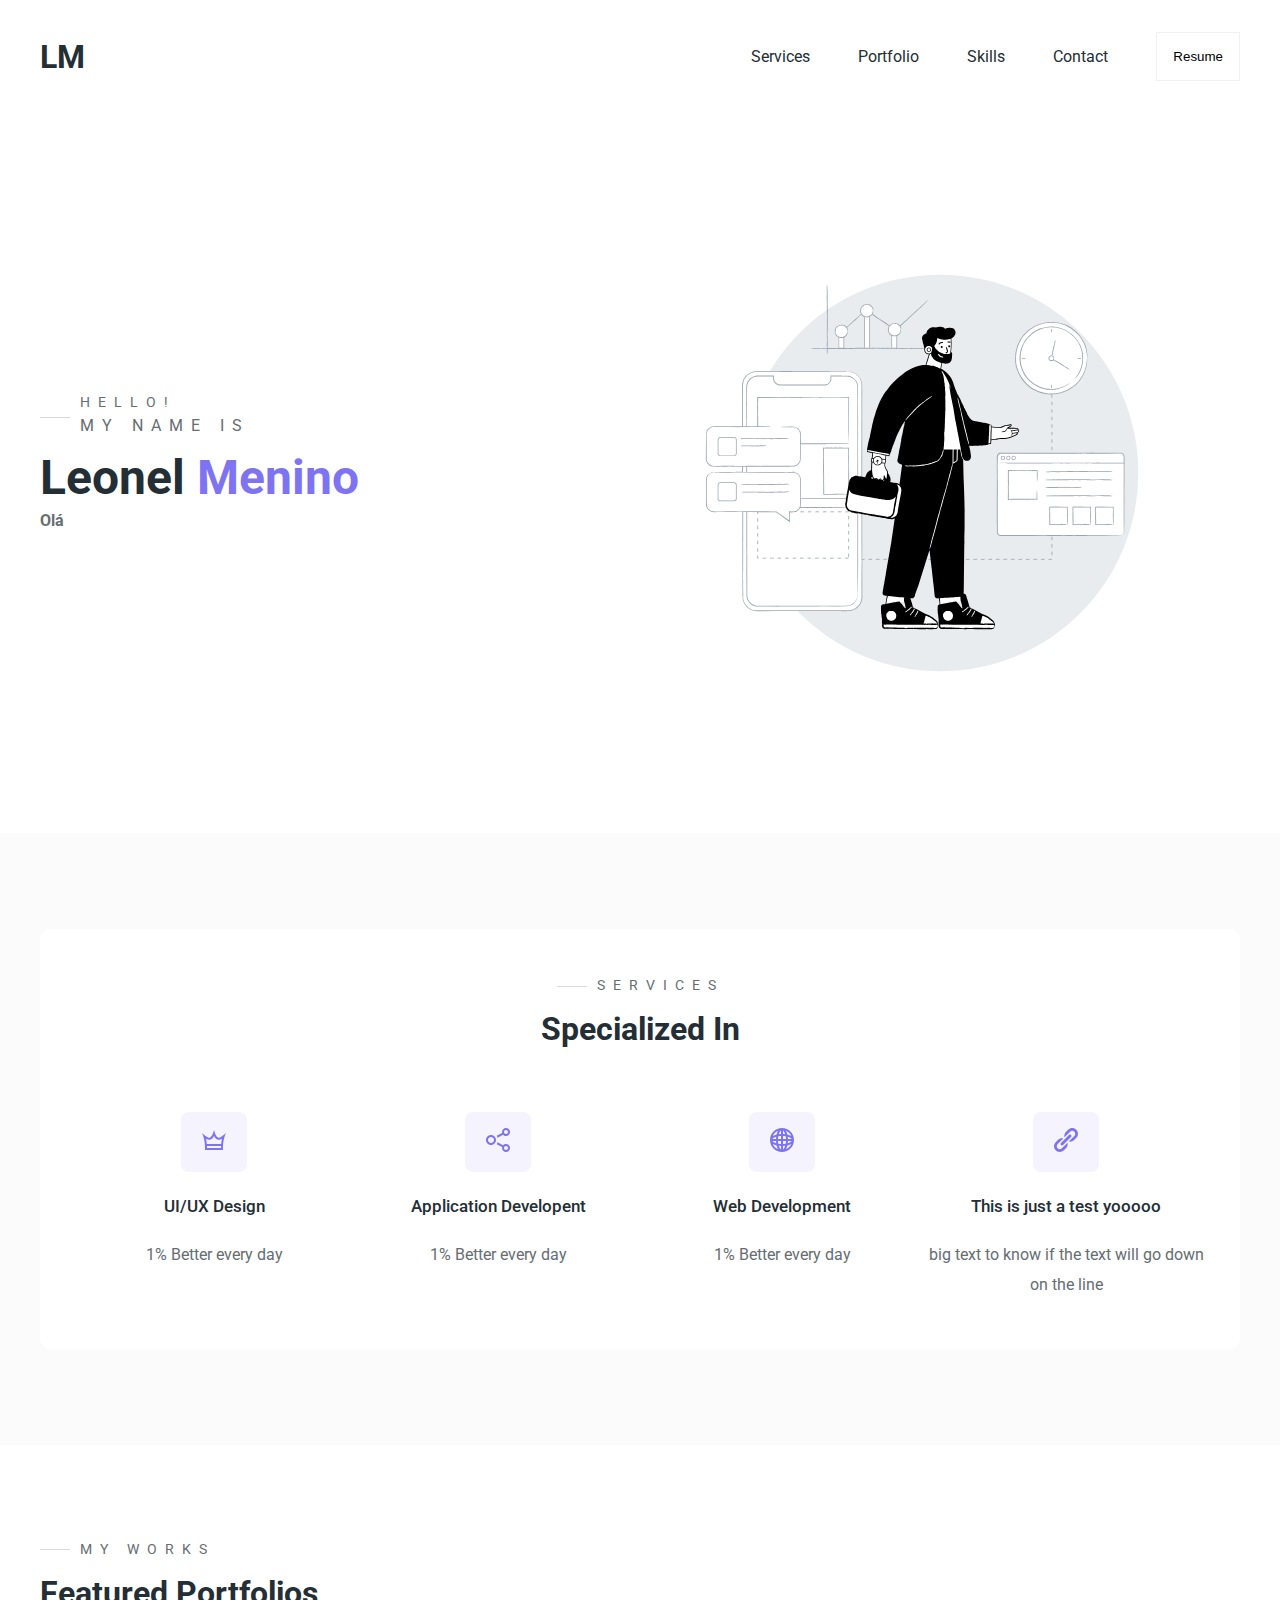
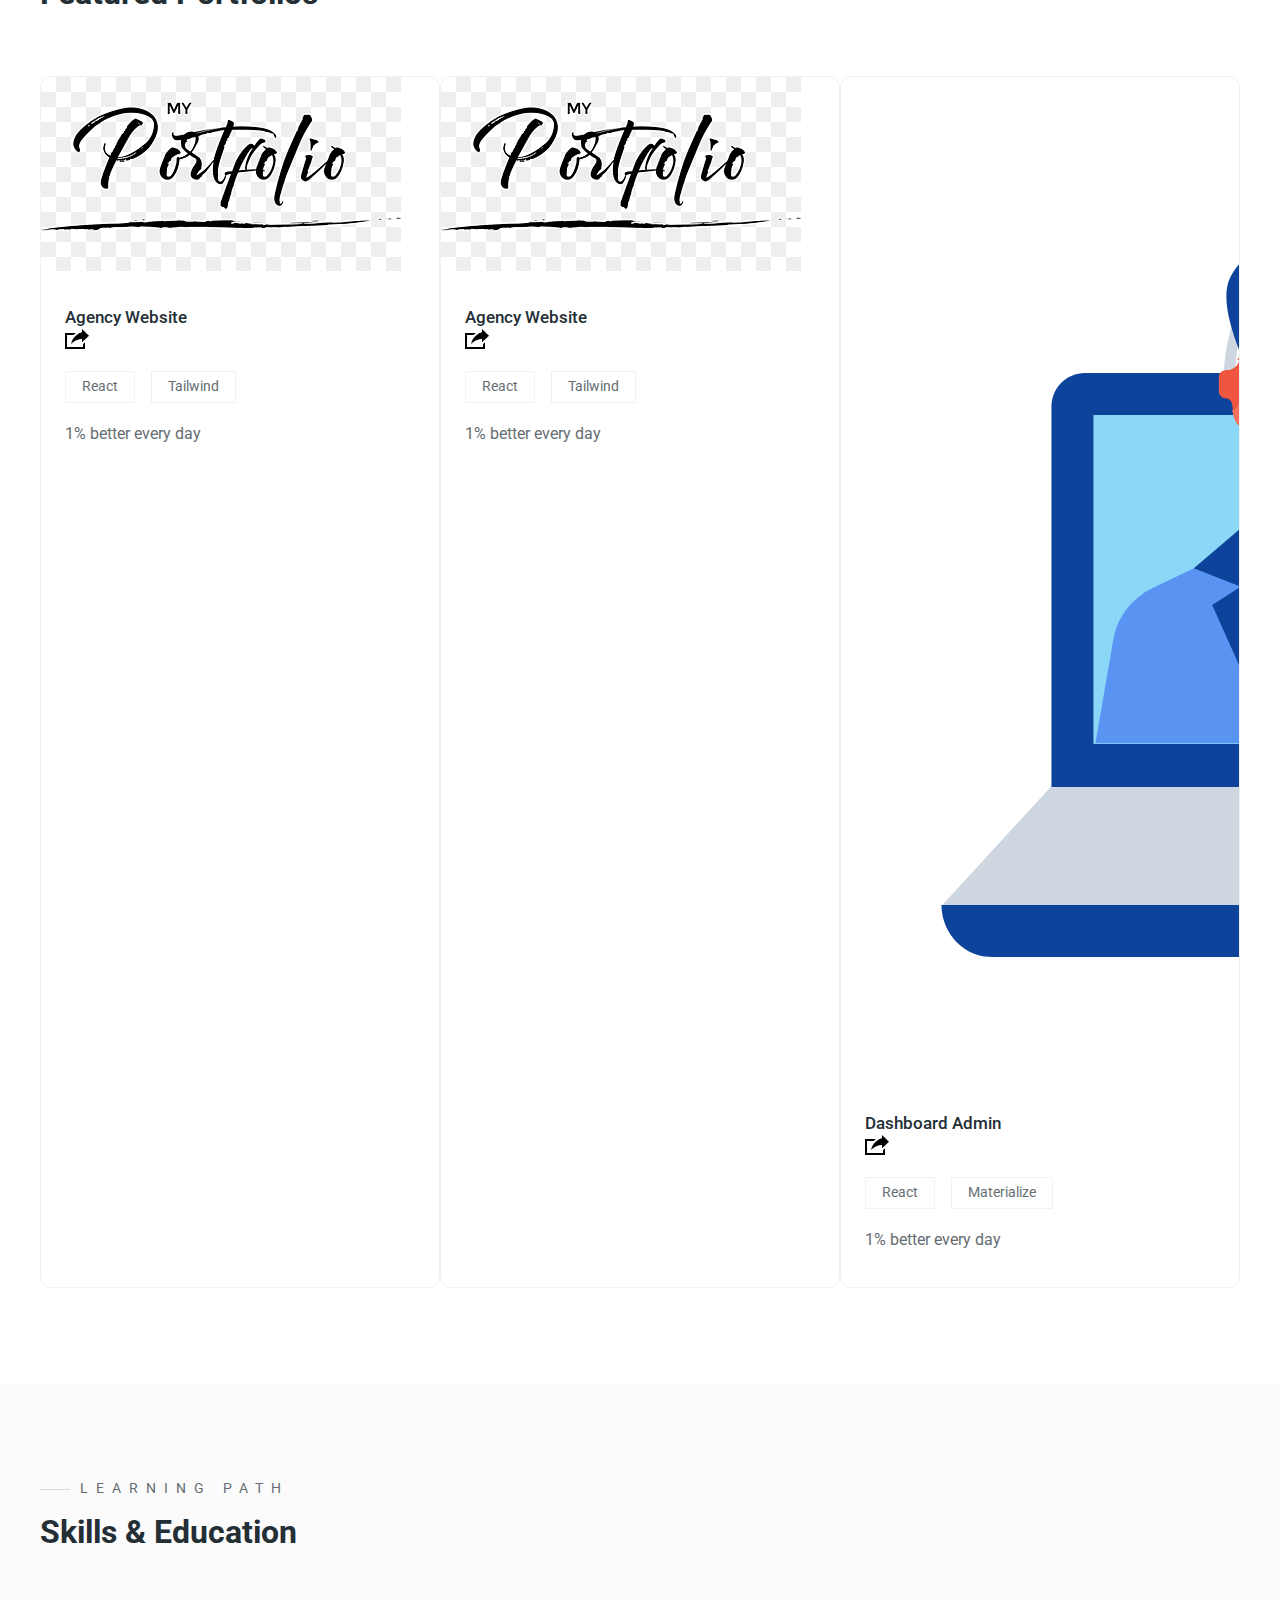
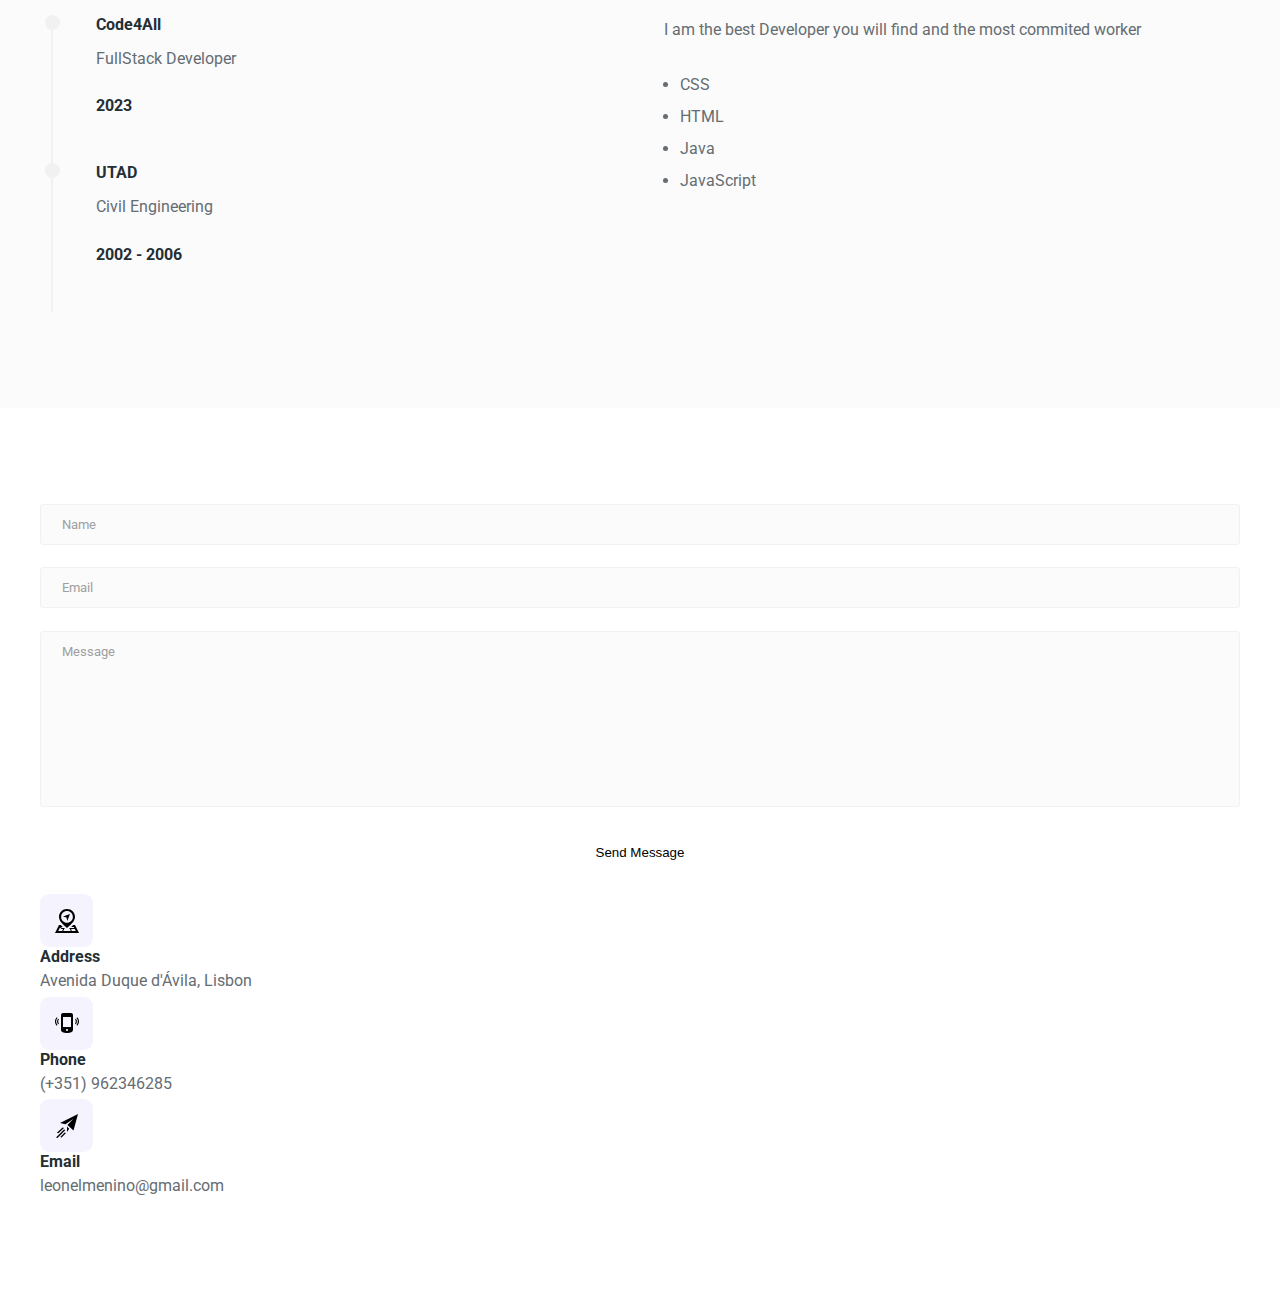
==== styles/index.html @ f666ce31 "first commit" ====
<!DOCTYPE html>
<html lang="en">
<head>
    <meta charset="UTF-8">
    <meta http-equiv="X-UA-Compatible" content="IE=edge">
    <meta name="viewport" content="width=device-width, initial-scale=1.0">
    <title>Leonel Menino - FullStack Developer</title>
    <link rel="stylesheet" href="/style.css">
</head>
<body>
    
    <!-- Header-->
    <header>
        <div class="main-container">
            <div class="nav">
                <div class="logo">
                    <a href="/">LM</a>
                </div>

                <nav>
                    <ul>
                        <li><a href="#services">Services</a></li>
                        <li><a href="#portfolios">Portfolio</a></li>
                        <li><a href="#skills">Skills</a></li>
                        <li><a href="#contact">Contact</a></li>
                        <li>
                            <a href="/resume.pdf" target="_blank">
                                <button class="btn">Resume</button>
                            </a>
                        </li>
                    </ul>
                </nav>

                <div class="burger">
                        <div class="line-1"></div>
                        <div class="line-2"></div>
                        <div class="line-3"></div>
                </div>            
            </div>
        

        <section id="hero">
           <div class="hero-left">
                <h3 class="pre-title">Hello! <p>My name is</p></h3>
                <h1 class="hero-name">Leonel <span>Menino</span>
                <p>
                    Olá
                </p></h1>
            </div>
           <div class="hero-right">
                <img src="/imagens/hero.svg " alt="Person Standing">
           </div>
        
        </section>
    </div> 
    </header>
    <!-- End of Header-->
    <!-- Services -->
    <section id="services">
        <div class="services main-container">
            <h3 class="pre-title">Services</h3>
            <h1 class="section-title services-title">Specialized In</h1>

            <div class="grid-3">
                <!-- Service 1 -->
                <div class="service">
                    <div class="service-icon">
                        <svg xmlns="http://www.w3.org/2000/svg" width="24" height="24" viewBox="0 0 24 24">
                            <path d="M24 5c-3.923 3.265-5.623 4.716-7.15 4.716-2.44 0-3.681-3.675-4.85-7.716-1.165 4.028-2.41 7.715-4.853 7.715-1.513 0-3.168-1.404-7.147-4.715 3.321 7.018 3 14.292 3 17h18c0-1.718-.478-9.65 3-17zm-16.853 6.715c2.295 0 3.787-1.64 4.853-3.761 1.064 2.122 2.556 3.762 4.85 3.762 1.121 0 2.188-.43 3.126-1.042-.432 1.907-.68 3.72-.82 5.326h-14.322c-.138-1.617-.38-3.423-.808-5.324.927.607 2 1.039 3.121 1.039zm-2.14 8.285c-.003-.593-.016-1.267-.047-2h14.065c-.032.745-.046 1.422-.047 2h-13.971z"/>
                        </svg> 
                    </div>
                    <h4>UI/UX Design</h4>
                    <p>
                        1% Better every day
                    </p>
                </div>
                
                <!-- Service 2 -->
                <div class="service">
                    <div class="service-icon">
                        <svg xmlns="http://www.w3.org/2000/svg" width="24" height="24" viewBox="0 0 24 24"><path d="M5 9c1.654 0 3 1.346 3 3s-1.346 3-3 3-3-1.346-3-3 1.346-3 3-3zm0-2c-2.762 0-5 2.239-5 5s2.238 5 5 5 5-2.239 5-5-2.238-5-5-5zm15 9c-1.165 0-2.204.506-2.935 1.301l-5.488-2.927c-.23.636-.549 1.229-.944 1.764l5.488 2.927c-.072.301-.121.611-.121.935 0 2.209 1.791 4 4 4s4-1.791 4-4-1.791-4-4-4zm0 6c-1.103 0-2-.897-2-2s.897-2 2-2 2 .897 2 2-.897 2-2 2zm0-22c-2.209 0-4 1.791-4 4 0 .324.049.634.121.935l-5.488 2.927c.395.536.713 1.128.944 1.764l5.488-2.927c.731.795 1.77 1.301 2.935 1.301 2.209 0 4-1.791 4-4s-1.791-4-4-4zm0 6c-1.103 0-2-.897-2-2s.897-2 2-2 2 .897 2 2-.897 2-2 2z"/></svg> 
                    </div>
                    <h4>Application Developent</h4>
                    <p>
                        1% Better every day
                    </p>
                </div>
                
                <!-- Service 3 -->
                <div class="service">
                    <div class="service-icon">
                        <svg xmlns="http://www.w3.org/2000/svg" width="24" height="24" viewBox="0 0 24 24"><path d="M12 0c-6.627 0-12 5.373-12 12s5.373 12 12 12 12-5.373 12-12-5.373-12-12-12zm9.614 11h-3.638c-.028-.758-.091-1.489-.182-2.194 1.848.563 3.199 1.36 3.82 2.194zm-5.636 0h-2.978v-2.977c.949.042 1.848.144 2.688.289.146.841.248 1.738.29 2.688zm-2.978-4.977v-3.638c.835.622 1.632 1.973 2.194 3.82-.705-.09-1.436-.153-2.194-.182zm-2-3.638v3.638c-.758.029-1.489.091-2.194.182.562-1.847 1.359-3.198 2.194-3.82zm0 5.638v2.977h-2.978c.042-.95.145-1.847.29-2.688.84-.145 1.739-.248 2.688-.289zm-4.977 2.977h-3.637c.621-.834 1.973-1.631 3.819-2.194-.091.705-.153 1.436-.182 2.194zm-3.637 2h3.638c.028.758.091 1.489.182 2.194-1.848-.563-3.199-1.36-3.82-2.194zm5.636 0h2.978v2.977c-.949-.042-1.848-.144-2.688-.289-.145-.841-.248-1.738-.29-2.688zm2.978 4.977v3.638c-.835-.622-1.632-1.973-2.194-3.82.705.09 1.436.153 2.194.182zm2 3.638v-3.638c.758-.029 1.489-.091 2.194-.182-.562 1.847-1.359 3.198-2.194 3.82zm0-5.638v-2.977h2.978c-.042.95-.144 1.847-.29 2.688-.84.145-1.739.248-2.688.289zm4.977-2.977h3.638c-.621.834-1.973 1.631-3.819 2.194.09-.705.152-1.436.181-2.194zm3.212-4.938c-1.036-.61-2.322-1.104-3.794-1.458-.353-1.471-.848-2.758-1.457-3.793 2.352 1.012 4.24 2.899 5.251 5.251zm-13.127-5.251c-.61 1.036-1.105 2.322-1.458 3.793-1.471.354-2.757.848-3.793 1.458 1.011-2.352 2.899-4.239 5.251-5.251zm-5.251 13.127c1.036.61 2.322 1.104 3.794 1.458.353 1.471.848 2.758 1.457 3.793-2.352-1.012-4.24-2.899-5.251-5.251zm13.127 5.251c.609-1.036 1.104-2.322 1.457-3.793 1.472-.354 2.758-.848 3.794-1.458-1.011 2.352-2.899 4.239-5.251 5.251z"/></svg>
                    </div>
                    <h4>Web Development</h4>
                    <p>
                        1% Better every day
                    </p>
                </div>

                <!-- Service 4 -->
                <div class="service">
                    <div class="service-icon">
                        <svg xmlns="http://www.w3.org/2000/svg" width="24" height="24" viewBox="0 0 24 24"><path d="M17.033 6.966c.584.583.584 1.529 0 2.112l-7.955 7.956c-.583.583-1.529.583-2.112 0-.583-.583-.583-1.529 0-2.112l7.956-7.956c.582-.583 1.528-.583 2.111 0zm-9.138 13.386c-1.171 1.171-3.076 1.171-4.248 0-1.171-1.171-1.171-3.077 0-4.248l5.639-5.632c-1.892-.459-3.971.05-5.449 1.528l-2.147 2.147c-2.254 2.254-2.254 5.909 0 8.163 2.254 2.254 5.909 2.254 8.163 0l2.147-2.148c1.477-1.477 1.986-3.556 1.527-5.448l-5.632 5.638zm6.251-18.662l-2.146 2.148c-1.478 1.478-1.99 3.553-1.53 5.445l5.634-5.635c1.172-1.171 3.077-1.171 4.248 0 1.172 1.171 1.172 3.077 0 4.248l-5.635 5.635c1.893.459 3.968-.053 5.445-1.53l2.146-2.147c2.254-2.254 2.254-5.908 0-8.163-2.253-2.254-5.908-2.254-8.162-.001z"/></svg>
                    </div>
                    <h4>This is just a test yooooo</h4>
                    <p>
                       big text to know if the text will go down on the line
                    
                    </p>
                </div>
            </div>
        </div>
    </section>
    <!-- End of Services -->

    <!-- Portfolio -->
    <section id="portfolios">
        <div class="portfolios main-container">
            <h3 class="pre-title">My Works</h3>
            <h1 class="section-title">Featured Portfolios</h1>
            
            <div class="grid-3">
               <!-- Portfolio 1 -->
                <div class="portfolio">
                    <div id="portfolio-cover">
                        <img src="/imagens/pngPortfolio.png" alt="Portfolio 1">
                    </div>

                    <div class="portfolio-info">
                        <div id="portfolio-title">
                            <h4>Agency Website</h4>
                            <a href="/" class="portfolio-link">
                                <svg xmlns="http://www.w3.org/2000/svg" width="24" height="24" viewBox="0 0 24 24"><path d="M6 17c2.269-9.881 11-11.667 11-11.667v-3.333l7 6.637-7 6.696v-3.333s-6.17-.171-11 5zm12 .145v2.855h-16v-12h6.598c.768-.787 1.561-1.449 2.339-2h-10.937v16h20v-6.769l-2 1.914z"/></svg>
                            </a>
                        </div>

                        <div class="portfolio-tags">
                            <div>React</div>
                            <div>Tailwind</div>
                        </div>
                    
                        <p>
                            1% better every day
                        </p>
                    </div>
                </div>
               
               <!-- Portfolio 2 -->
               <div class="portfolio">
                    <div id="portfolio-cover">
                        <img src="/imagens/pngPortfolio.png" alt="Portfolio 2">
                    </div>

                    <div class="portfolio-info">
                        <div id="portfolio-title">
                            <h4>Agency Website</h4>
                            <a href="/" class="portfolio-link">
                                <svg xmlns="http://www.w3.org/2000/svg" width="24" height="24" viewBox="0 0 24 24"><path d="M6 17c2.269-9.881 11-11.667 11-11.667v-3.333l7 6.637-7 6.696v-3.333s-6.17-.171-11 5zm12 .145v2.855h-16v-12h6.598c.768-.787 1.561-1.449 2.339-2h-10.937v16h20v-6.769l-2 1.914z"/></svg>
                            </a>
                        </div>

                        <div class="portfolio-tags">
                            <div>React</div>
                            <div>Tailwind</div>
                        </div>
                
                        <p>
                            1% better every day
                        </p>
                    </div>
                </div>

                <!-- Portfolio 3 -->
                <div class="portfolio">
                    <div id="portfolio-cover">
                        <img src="/imagens/portfolio-3.svg" alt="Portfolio 3">
                    </div>

                    <div class="portfolio-info">
                        <div id="portfolio-title">
                            <h4>Dashboard Admin</h4>
                            <a href="/" class="portfolio-link">
                                <svg xmlns="http://www.w3.org/2000/svg" 
                                     width="24" 
                                     height="24" 
                                     viewBox="0 0 24 24"
                                >
                                        <path 
                                            d="M6 17c2.269-9.881 11-11.667 11-11.667v-3.333l7 6.637-7 6.696v-3.333s-6.17-.171-11 5zm12 .145v2.855h-16v-12h6.598c.768-.787 1.561-1.449 2.339-2h-10.937v16h20v-6.769l-2 1.914z"
                                        />
                                </svg>
                            </a>
                        </div>

                        <div class="portfolio-tags">
                            <div>React</div>
                            <div>Materialize</div>
                        </div>
                    
                        <p>
                            1% better every day
                        </p>
                    </div>
                </div>
            </div> 
            </div>
            
        </div>
    </section>
    <!--End of Portfolio-->

    <!-- Skills and Education -->
    <section id="skills">
        <div class="skills main-container">
            <h3 class="pre-title">Learning Path</h3>
            <h1 class="section-title">Skills & Education</h1>
        
            <div class="skills-grid">
                <div class="skills-left">
                   
                    <!-- Education 1 -->
                    <div class="education">
                        <div class="line">
                            <div></div>
                        </div>
                         
                        <div class="education-info">
                            <h4 class="education-title">Code4All</h4>
                            <p>FullStack Developer</p>
                            <h4 class="education-years">2023</h4>
                        </div>
                    </div>
                   
                    <!-- Education 2 -->
                    <div class="education">
                        <div class="line">
                            <div></div>
                        </div>
                         
                        <div class="education-info">
                            <h4 class="education-title">UTAD</h4>
                            <p>Civil Engineering</p>
                            <h4 class="education-years">2002 - 2006</h4>
                        </div>
                    </div>
                </div>
                <div class="skills-right">
                    <p>I am the best Developer you will find and the most commited worker</p>
               
                    <div class="skills-list">
                        <ul>
                            <li>CSS</li>
                            <li>HTML</li>
                            <li>Java</li>
                            <li>JavaScript</li>
                        </ul>
                    </div>
                </div>
            </div>
        </div>

    </section>
    <!-- End of Skills and education -->

    <!-- Contacts -->
    <section id="contact" class="contact">
        <div class="contact main-container">
            <div class="contact-left">
                <form class="contact-form" action="">
                    <div>
                        <input type="text" placeholder="Name" name="name" />
                    </div>
                    <div>
                        <input type="email" placeholder="Email" name="email" />
                    </div>
                    <div>
                        <textarea 
                            name="message" 
                            id="message"
                            placeholder="Message" 
                            cols="30" 
                            rows="10"
                        ></textarea>
                    </div>
                    <div>
                        <button class="btn-submit">Send Message</button>
                    </div>
                </form>
            </div>
            <div class="contact-right">
               
                <!-- Contact-item 1 --> 
                <div class="contact-item">
                    <div class="contact-item-icon">
                        <svg 
                            xmlns="http://www.w3.org/2000/svg" 
                            width="24" 
                            height="24" 
                            viewBox="0 0 24 24"
                        >
                            <path 
                                d="M11.467 8.444l.871 3.431 2.596-6.861-6.934 2.573 3.467.857zm.533-8.444c-4.418 0-8 3.479-8 7.77 0 4.358 3.5 7.337 8 11.23 4.5-3.893 8-6.872 8-11.23 0-4.291-3.582-7.77-8-7.77zm0 13.723c-3.241 0-5.866-2.6-5.866-5.806s2.625-5.806 5.866-5.806 5.866 2.6 5.866 5.806-2.625 5.806-5.866 5.806zm8 2.277h-1.801c-.629.673-1.316 1.335-2.041 2h2.605l.5 1h-4.218l-1.146 1h1.025l.858 2h-7.487l.858-2h.947c-.389-.336-.772-.669-1.147-1h-1.995l-1.011-1h1.895c-.725-.664-1.41-1.327-2.039-2h-1.803l-4 8h24l-4-8zm-12.794 6h-3.97l1.764-3.528 1.516 1.528h1.549l-.859 2zm8.808-2h3.75l1 2h-3.892l-.858-2z"
                            />
                        </svg>
                    </div>
                    <div class="contact-item-detail">
                        <h4>Address</h4>
                        <p>Avenida Duque d'Ávila, Lisbon</p>
                    </div> 
                </div>
                
                <!-- Contact-item 2 -->
                <div class="contact-item">
                    <div class="contact-item-icon">
                        <svg 
                            xmlns="http://www.w3.org/2000/svg" 
                            width="24" 
                            height="24" 
                            viewBox="0 0 24 24"
                        >
                            <path 
                                d="M8 2c-1.105 0-2 .896-2 2v14.678c-.001 2.213 2.503 3.322 6.005 3.322 3.499 0 5.995-1.106 5.995-3.322v-14.678c0-1.104-.895-2-2-2h-8zm4 18c-.552 0-1-.448-1-1s.448-1 1-1 1 .448 1 1-.448 1-1 1zm4-4h-8v-10h8v10zm4-7.459c.496.495.803 1.179.803 1.935.001.755-.305 1.44-.8 1.936l.814.814c.703-.704 1.139-1.677 1.139-2.751-.001-1.075-.436-2.046-1.141-2.749l-.815.815zm1.427-1.426c.86.859 1.393 2.046 1.393 3.358.001 1.313-.532 2.502-1.391 3.363l.834.835c1.074-1.075 1.738-2.56 1.737-4.198 0-1.639-.664-3.121-1.737-4.193l-.836.835zm-18.241.611c-.705.703-1.14 1.674-1.141 2.748s.435 2.047 1.139 2.751l.814-.814c-.495-.496-.8-1.18-.8-1.936s.307-1.44.802-1.935l-.814-.814zm-1.447-1.447c-1.075 1.073-1.738 2.554-1.739 4.194-.001 1.638.664 3.124 1.737 4.198l.834-.835c-.859-.861-1.391-2.05-1.39-3.363 0-1.312.531-2.5 1.392-3.358l-.834-.836z"
                            />
                        </svg>
                    </div>
                    <div class="contact-item-detail">
                        <h4>Phone</h4>
                        <p>(+351) 962346285</p>
                    </div> 
                </div>
                
                <!-- Contact-item 3 -->
                <div class="contact-item">
                    <div class="contact-item-icon">
                        <svg 
                            xmlns="http://www.w3.org/2000/svg" 
                            width="24" 
                            height="24" 
                            viewBox="0 0 24 24"
                        >
                            <path 
                                d="M23 0l-4.5 16.5-6.097-5.43 5.852-6.175-7.844 5.421-5.411-1.316 18-9zm-11 12.501v5.499l2.193-3.323-2.193-2.176zm-8.698 6.825l-1.439-.507 5.701-5.215 1.436.396-5.698 5.326zm3.262 4.287l-1.323-.565 4.439-4.503 1.32.455-4.436 4.613zm-4.083.387l-1.481-.507 8-7.89 1.437.397-7.956 8z"
                            />
                        </svg>
                    </div>
                    <div class="contact-item-detail">
                        <h4>Email</h4>
                        <p>leonelmenino@gmail.com</p>
                    </div> 
                </div>
            </div>
        </div>
    </section>
    <!-- End os Contacts-->
</body>
</html>
---- style.css ----
@import url('https://fonts.googleapis.com/css2?family=Roboto:wght@400;500;700;900&display=swap');

:root{
    --primaryTextColor: #232e35;
    --secondaryTextColor: #656d72;
    
    --borderColor: #f1f1f1;
    --lineColor: #d9d9d9;

    --primaryBackgroundColor: #fff;
    --secondaryBackgroundColor: #fbfbfb;
    --thirdBackgroundColor: #f5f3fe;

    --primaryIconColor: #7e74f1;
    --primaryIconColorHover: #5d51e8;

    --sectionPadding: 6rem 0;

    --itemBorderRadius: 0.7rem;
}

* {
    margin: 0;
    padding: 0;
    box-sizing: border-box;
}

body {
    font-family: "Roboto", sans-serif;
}

h1,h2,h3,h4,h5,h6, strong {
    color: var(--primaryTextColor);
}

p {
    font-size: 1rem; /* 16px */
    line-height: 1.9rem;
}

p, span, label, input, textarea, li {
    color: var(--secondaryTextColor);
}

a {
    text-decoration: none;
}

.main-container {
    width: 1200px;
    margin: 0 auto;
}

@media screen and (max-width: 1200px) {
    .main-container {
        width: 90%;
    }
}

/* Buttons */
.btn {
    padding: 1rem;
    background: white;
    border: 1.5px solid var(--borderColor);
    cursor: pointer;
    transition: .2s ease-in-out;
}

.btn:hover {
    box-shadow: rgba(0, 0, 0, 0.04) 0px 3px 5px;
}

/* Titles */
.section-title {
 margin: 1rem 0 4rem;
 font-size: 2rem;
}

.pre-title {
    text-transform: uppercase;
    letter-spacing: .5rem;
    color: var(--secondaryTextColor);
    position: relative;
    padding-left: 40px;
    width: fit-content;
    font-weight: 400;
    font-size: 0.9rem; 
}

.pre-title::before {
    content: "";
    width: 30px;
    height: 1px;
    background: var(--lineColor);
    position: absolute;
    display: block;
    left: 0;
    top: 50%;
}

/* Layout */
.grid-3 {
    display: grid;
    grid-template-columns: repeat(auto-fit, minmax(250px, 1fr));
    
}

/* Logo and Navigation Menu */
.nav {
    display: flex;
    justify-content: space-between;
    padding: 2rem 0;
}

.nav ul {
    list-style: none;
    display: flex;
    gap: 3rem;
}

.logo {
    display: flex;
    align-items: center;
    font-weight: 700;
    font-size: 2rem;
}

.logo a {
    color: var(--primaryTextColor);
}

nav ul li {
    display: flex;
    align-items: center;
}

nav ul li a {
    color: var(--primaryTextColor);
}

/* Burger */
.burger div {
    width: 25px;
    height: 2px;
    background-color: #000;
    margin: 7px;
    transition: all 0.3s;
    z-index: 99;  
}

.burger {
    display: none;
    z-index: 99;
    position: fixed;
    top: 33px;
    right: 35px;

}

/* Hero Section */
#hero {
    height: 720px;
    display: grid;
    grid-template-columns: 1fr 1fr;
    align-items: center;

}

.hero-name {
    font-size: 3rem;
    font-weight: 700;
    margin: 0.5rem 0 1rem;
}

 .hero-name span {
   color: var(--primaryIconColor); 
 }

 .hero-right img {
    width: 90%;
 }

 .hero-right {
    display: flex;
   justify-content: center; 
 }

 /* Services Section */
 #services {
    background-color: var(--secondaryBackgroundColor);
    padding: var(--sectionPadding);
 }

 .services .pre-title {
    margin: 0 Auto;
 }

 .services-title {
text-align: center;
 }

 .services {
    padding: 3rem 2rem;
    text-align: center;
    background: var(--primaryBackgroundColor);
    border-radius: var(--itemBorderRadius);
 }

 .services h4 {
    margin: 1.5rem 0;
    font-weight: 500;
    font-size: 1.05rem;
 }

 .service-icon {
    background: var(--thirdBackgroundColor);
    width: fit-content;
    margin: 0 auto;
    padding: 1rem 1.3rem;
    border-radius: 0.5rem; 
 }

 .service-icon svg {
    fill: var(--primaryIconColor);
 }

 /* Portfolio Section */
 #portfolios {
    padding: var(--sectionPadding);
 }
 
 .portfolio {
    border-radius: var(--itemBorderRadius);
    overflow: hidden;
    border: 1px solid var(--borderColor);
 }

 .portfolio-cover {
    height: 250px;
 } 

.portfolio-cover img {
    width: 100%;
    height: 100%;
    object-fit: cover;
}

.portfolio-info {
    padding: 2rem 1.5rem;
}

.portfolio-title {
    display: flex;
    justify-content: space-between;
    align-items: center;
    gap: 1rem;
}

.portfolio h4 {
    font-weight: 500;
    font-size: 1.05rem;
}

.portfolio-title a svg:hover {
    fill: var(--primaryIconColor);
}

.portfolio-title a svg {
    transition: 0,2s ease-in-out;
}

.portfolio-tags {
    display: flex;
    gap: 1rem;
    margin: 1rem 0;
}

.portfolio-tags div {
    font-size: .9rem;
    border: 1px solid var(--borderColor);
    padding: .4rem 1rem;
    color: var(--secondaryTextColor);
}

/* Skills and education */
#skills {
    padding: var(--sectionPadding);
    background: var(--secondaryBackgroundColor);
}

.skills-grid {
    display: grid;
    grid-template-columns: repeat(auto-fit, minmax(350px, 1fr));
    gap: 3rem;
}

.education {
   display: flex;
   gap: 2rem; 
}

.education .line {
    padding: 0 .7rem;
}

.education .line div {
    width: 2px;
    height: 100%;
    background: var(--borderColor);
    position: relative;
}

.education-info p {
    margin: .6rem 0 1.4rem;
}

.education-years {
    margin-bottom: 3rem;
}

/* the dot on the line */
.education .line div:before {
    content: "";
    width: 15px;
    height: 15px;
    background: var(--borderColor);
    border-radius: 50%;
    position: absolute;
    left: -6px;
}

.skills-list {
    display: grid;
    grid-template-columns: 1fr 1fr;
    margin-top: 1.5rem;
}

.skills-right ul {
    line-height: 2rem;
    padding: 0 1rem;
}

/* Contact Section */
#contact {
   padding: var(--sectionPadding); 
}

.contact {
    padding: grid;
    grid-template-columns: repeat(auto-fit, minmax(350px, 1fr));
    gap: 3rem;
}
.contact-form div {
    margin-bottom: 1.4rem;
}

.contact-form input, 
.contact-form textarea {
    width: 100%;
    padding: 0.75rem 1.3rem;
    font-family: "Roboto", sans-serif;
    background: var(--secondaryBackgroundColor);
    border: 1px solid var(--borderColor);
    border-radius: 3px;
    resize: none;
}

.contact-form input::placeholder, 
.contact-form textarea::placeholder {
    color: #9d9fa1;
}

.contact-form input:focus,
.contact-form textarea:focus {
    outline: none;
    border: 1px solid #7d7d7d;
}

.btn-submit {
    width: 100%;
    padding: 0.75rem 1.3rem;
    background-color: #fff;
    border: none;
    border-radius: 3px;
    cursor: pointer;
    transition: 0.2s ease-in-out;
}

.btn-submit:hover {
    background: var(--primaryIconColorHover);
}

.contact-item-icon {
    background: var(--thirdBackgroundColor);
    width: 53px;
    height: 53px;
    border-radius: 9px;
    display: flex;
    justify-content: center;
    align-items: center;
}
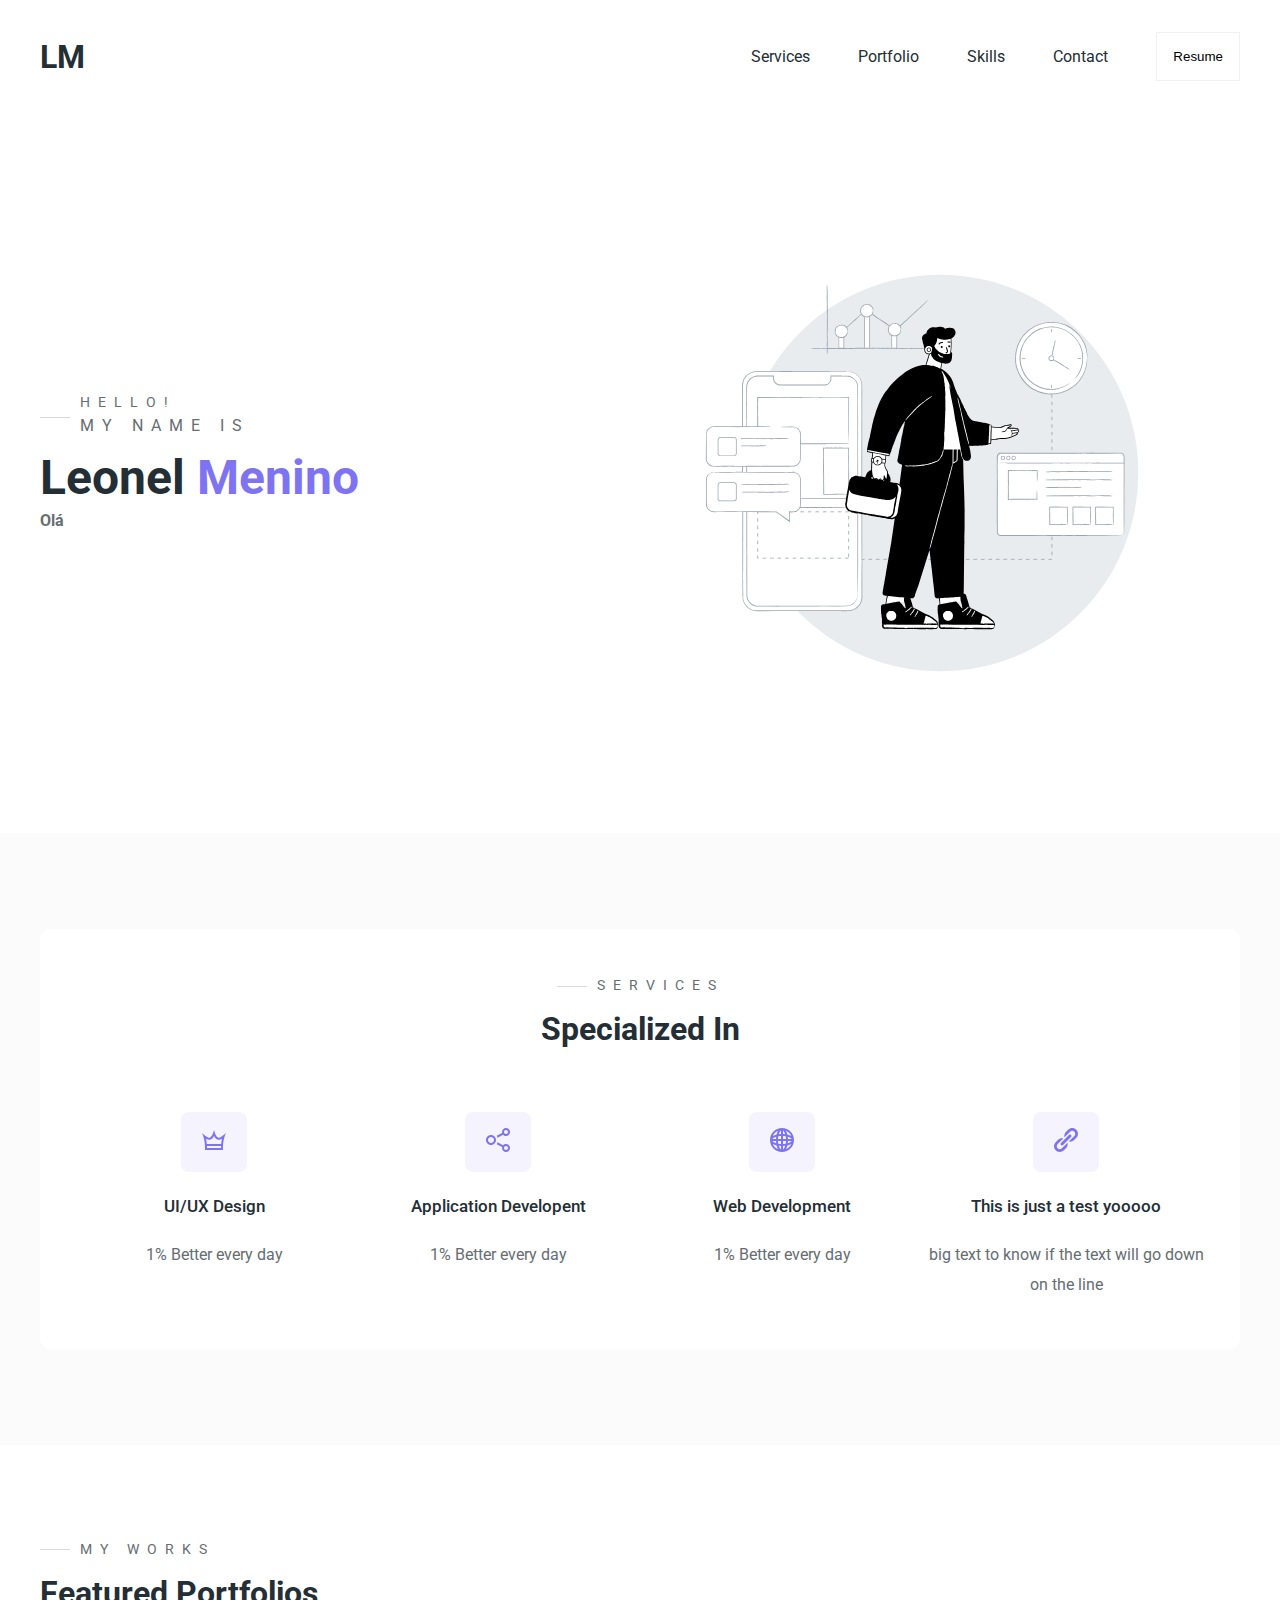
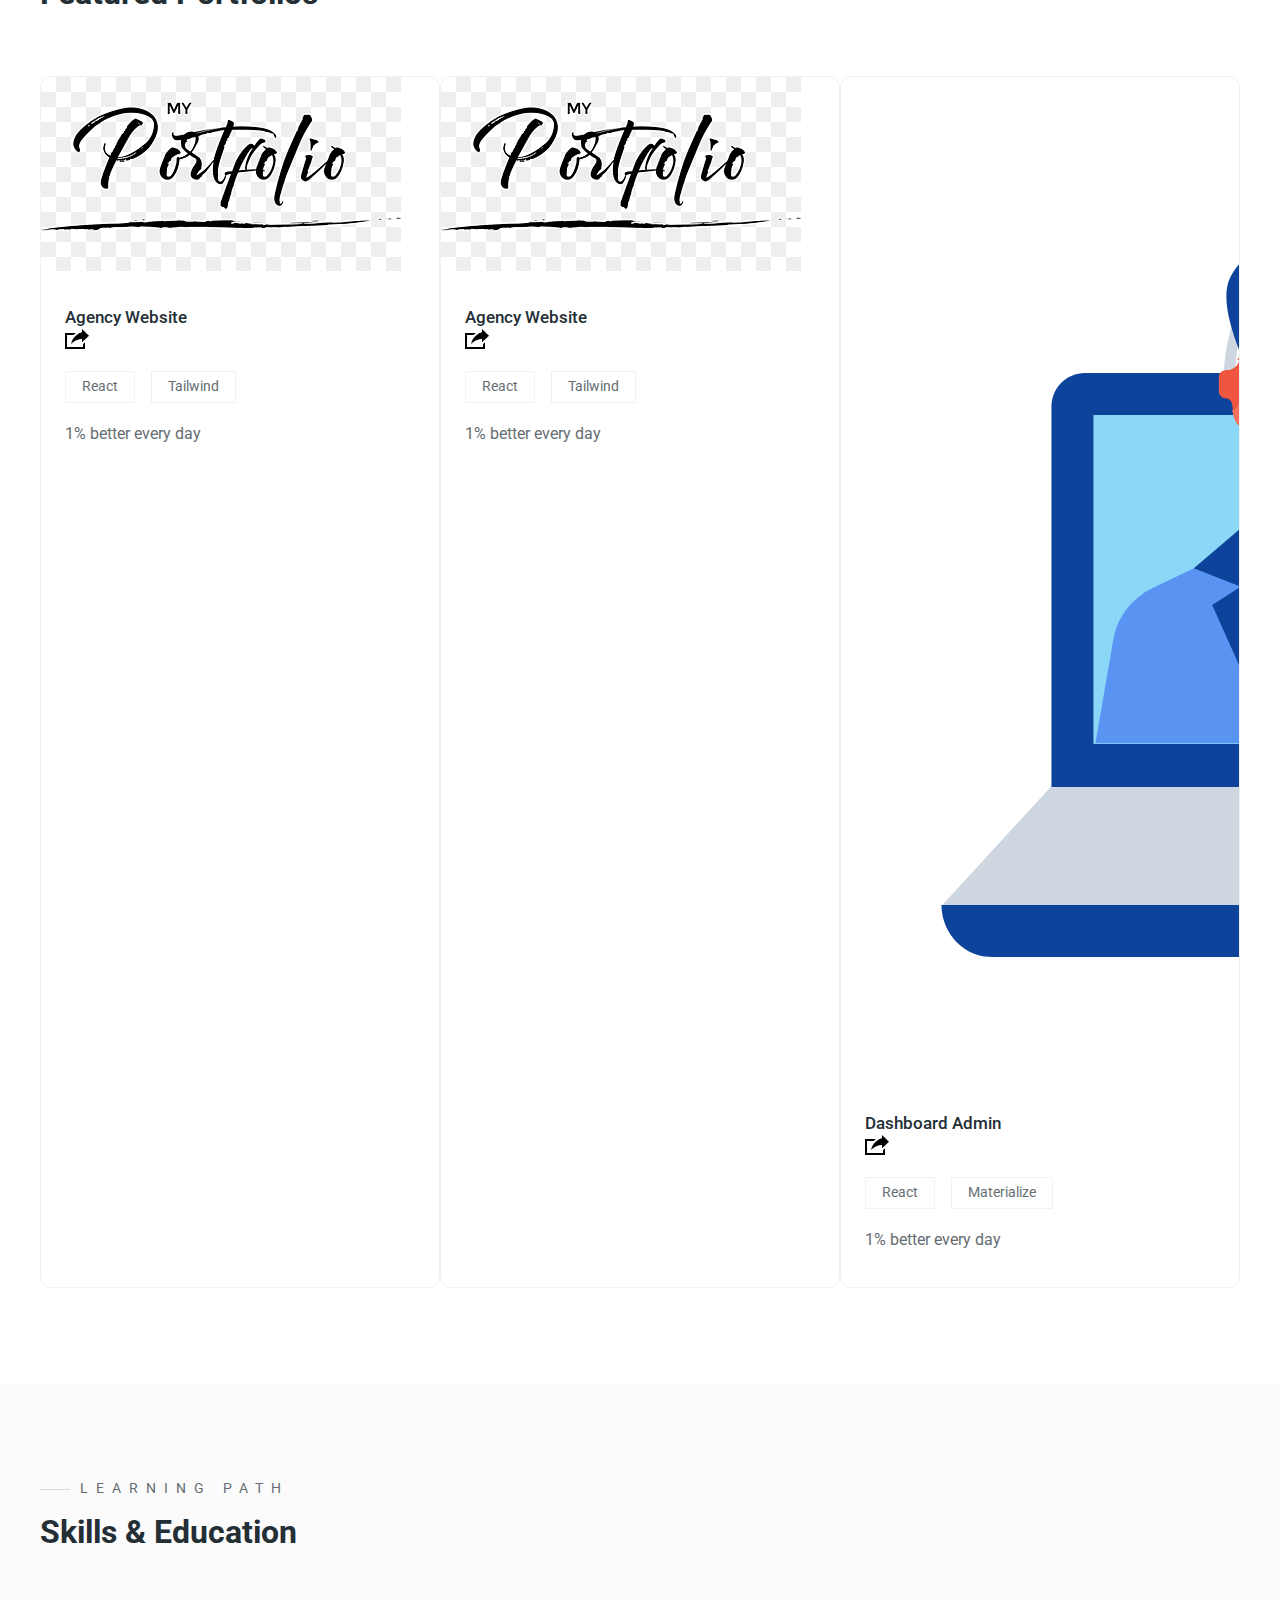
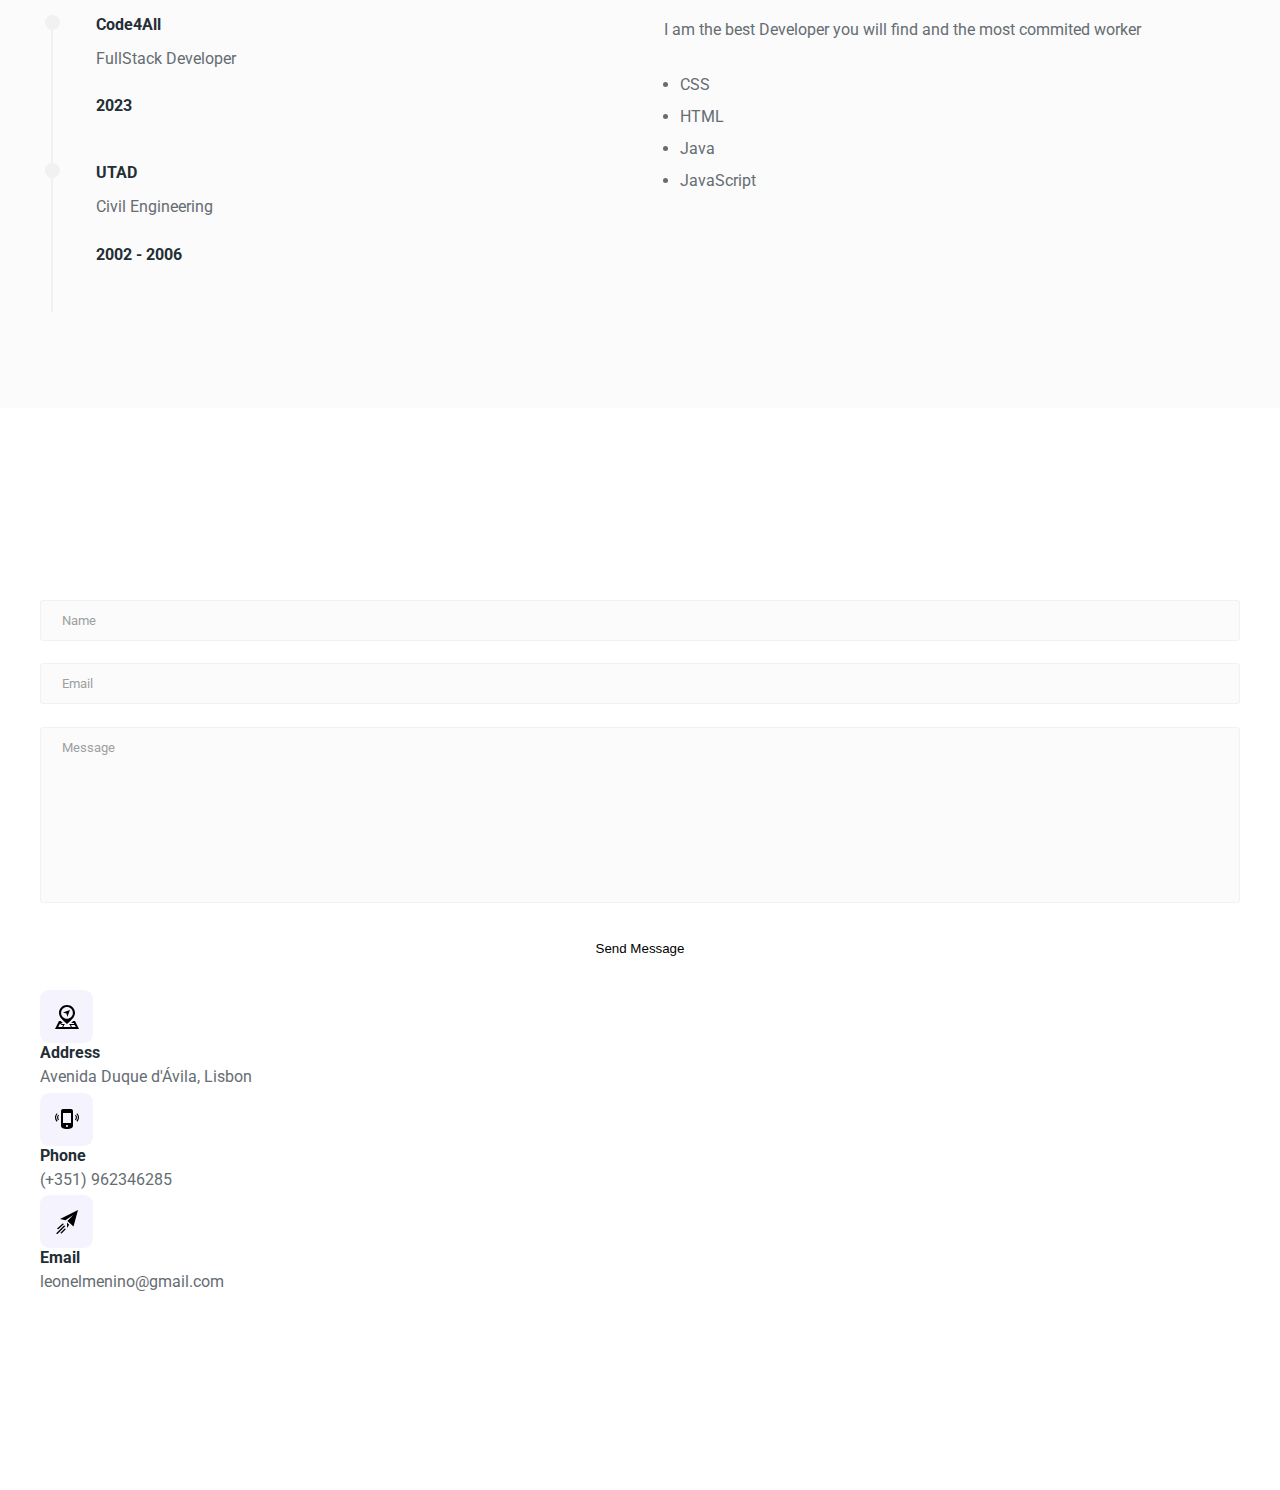
==== commit 7ee86101: "finishing contacts" ====
--- a/styles/index.html
+++ b/styles/index.html
@@ -263,8 +263,8 @@
     <!-- End of Skills and education -->
 
     <!-- Contacts -->
-    <section id="contact" class="contact">
-        <div class="contact main-container">
+    <section id="contact">
+        <div id="contact" class="contact main-container">
             <div class="contact-left">
                 <form class="contact-form" action="">
                     <div>
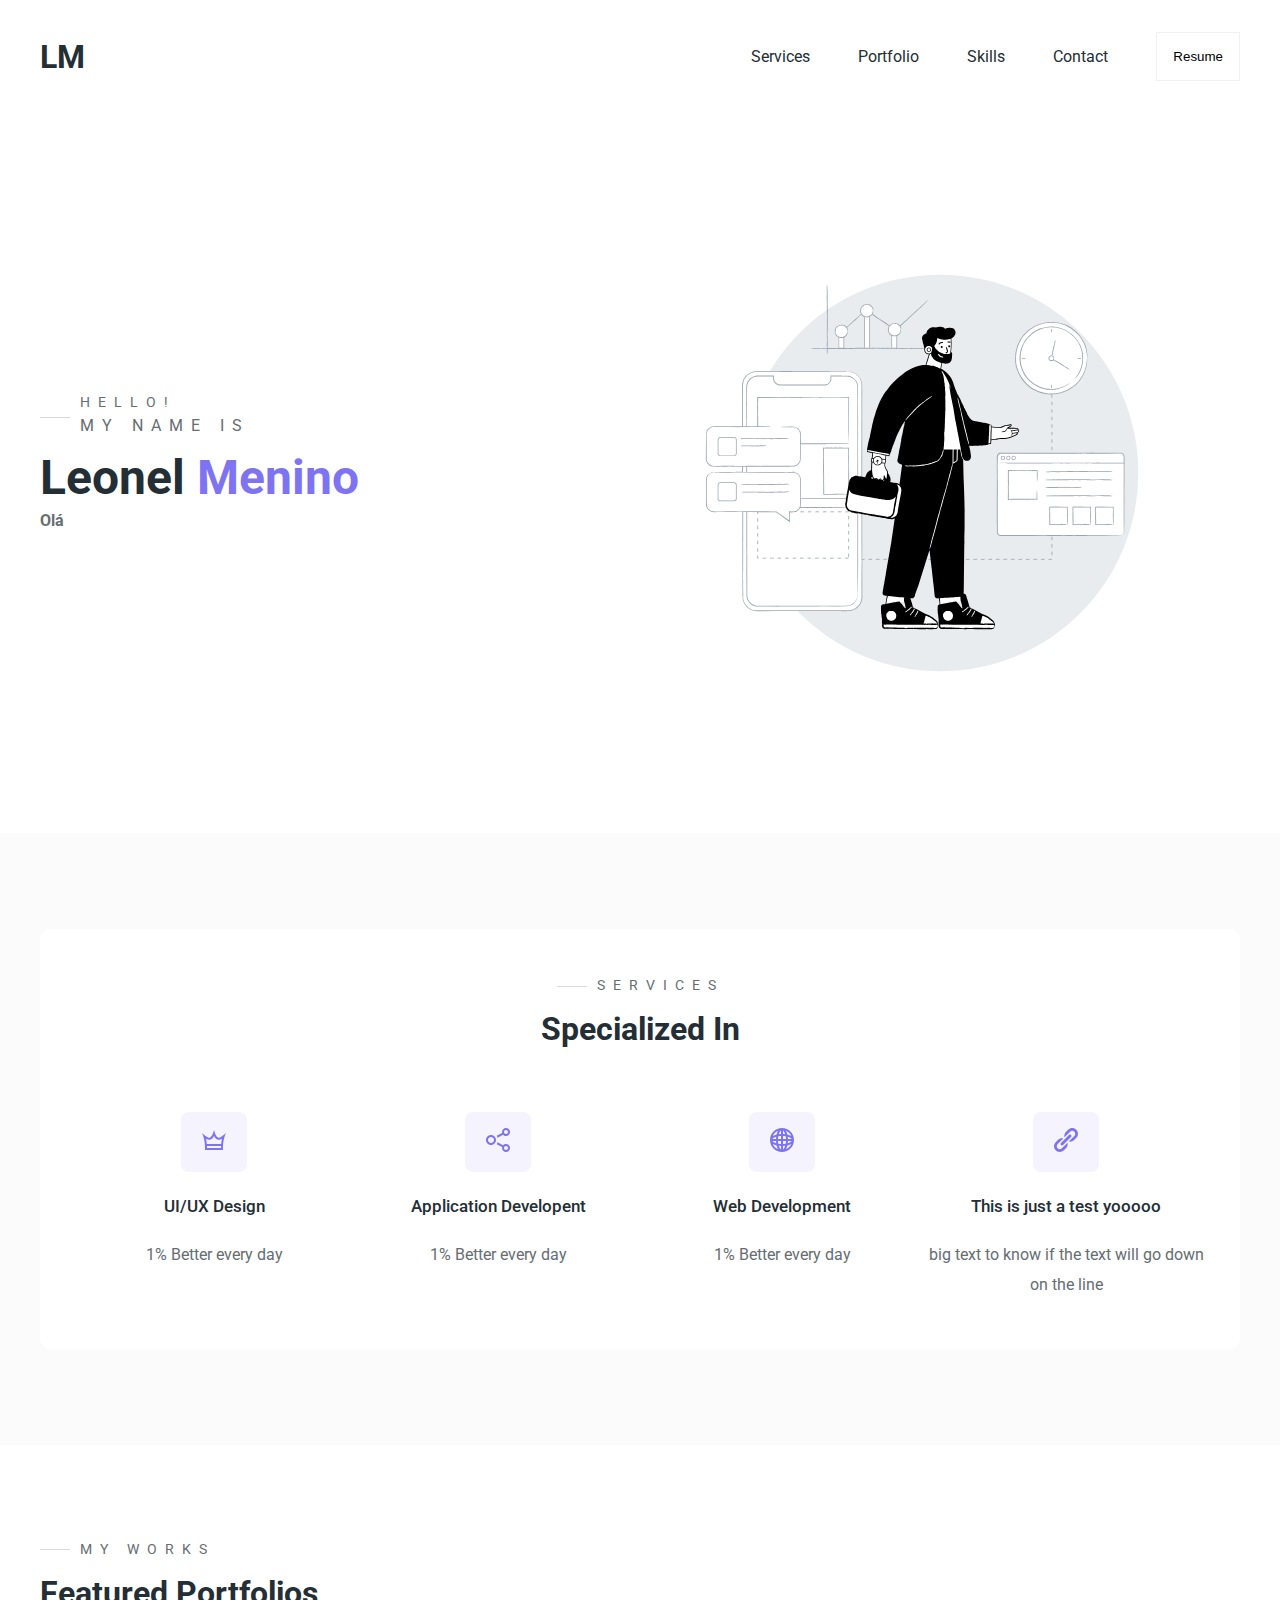
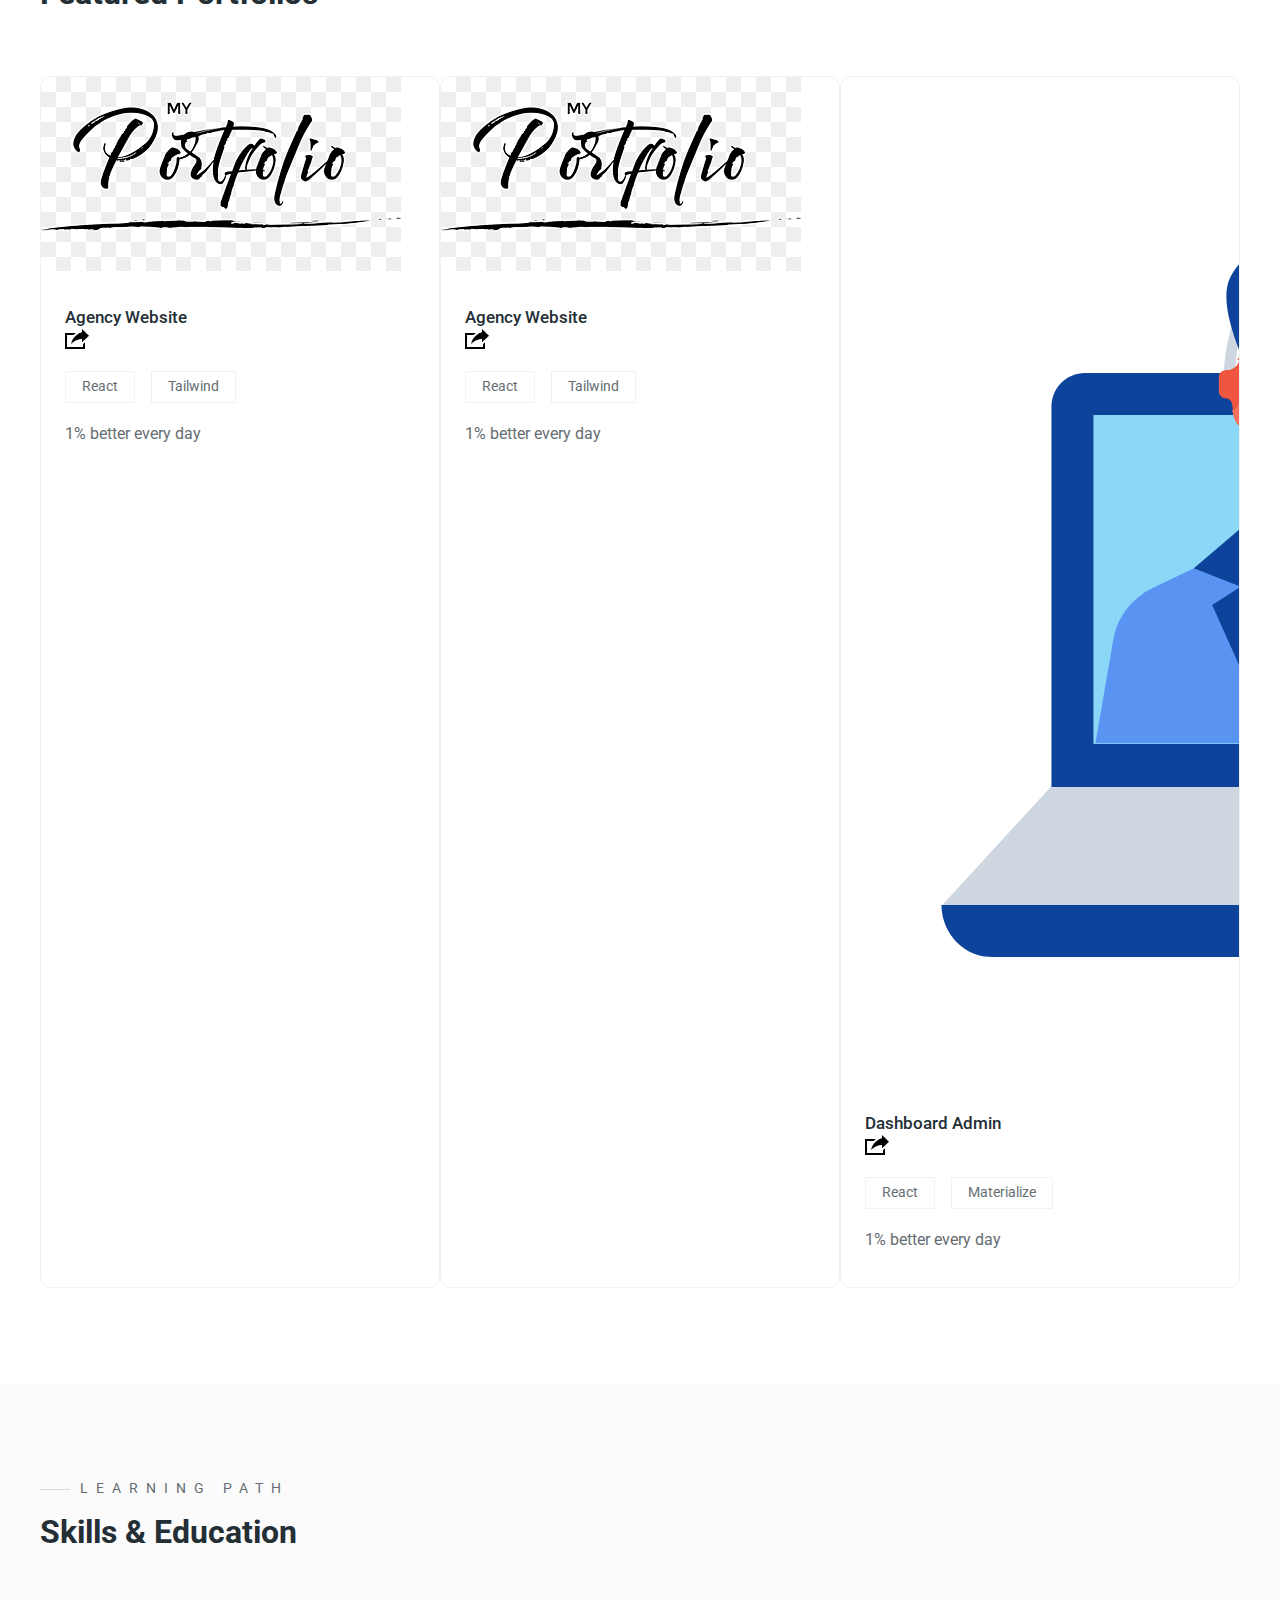
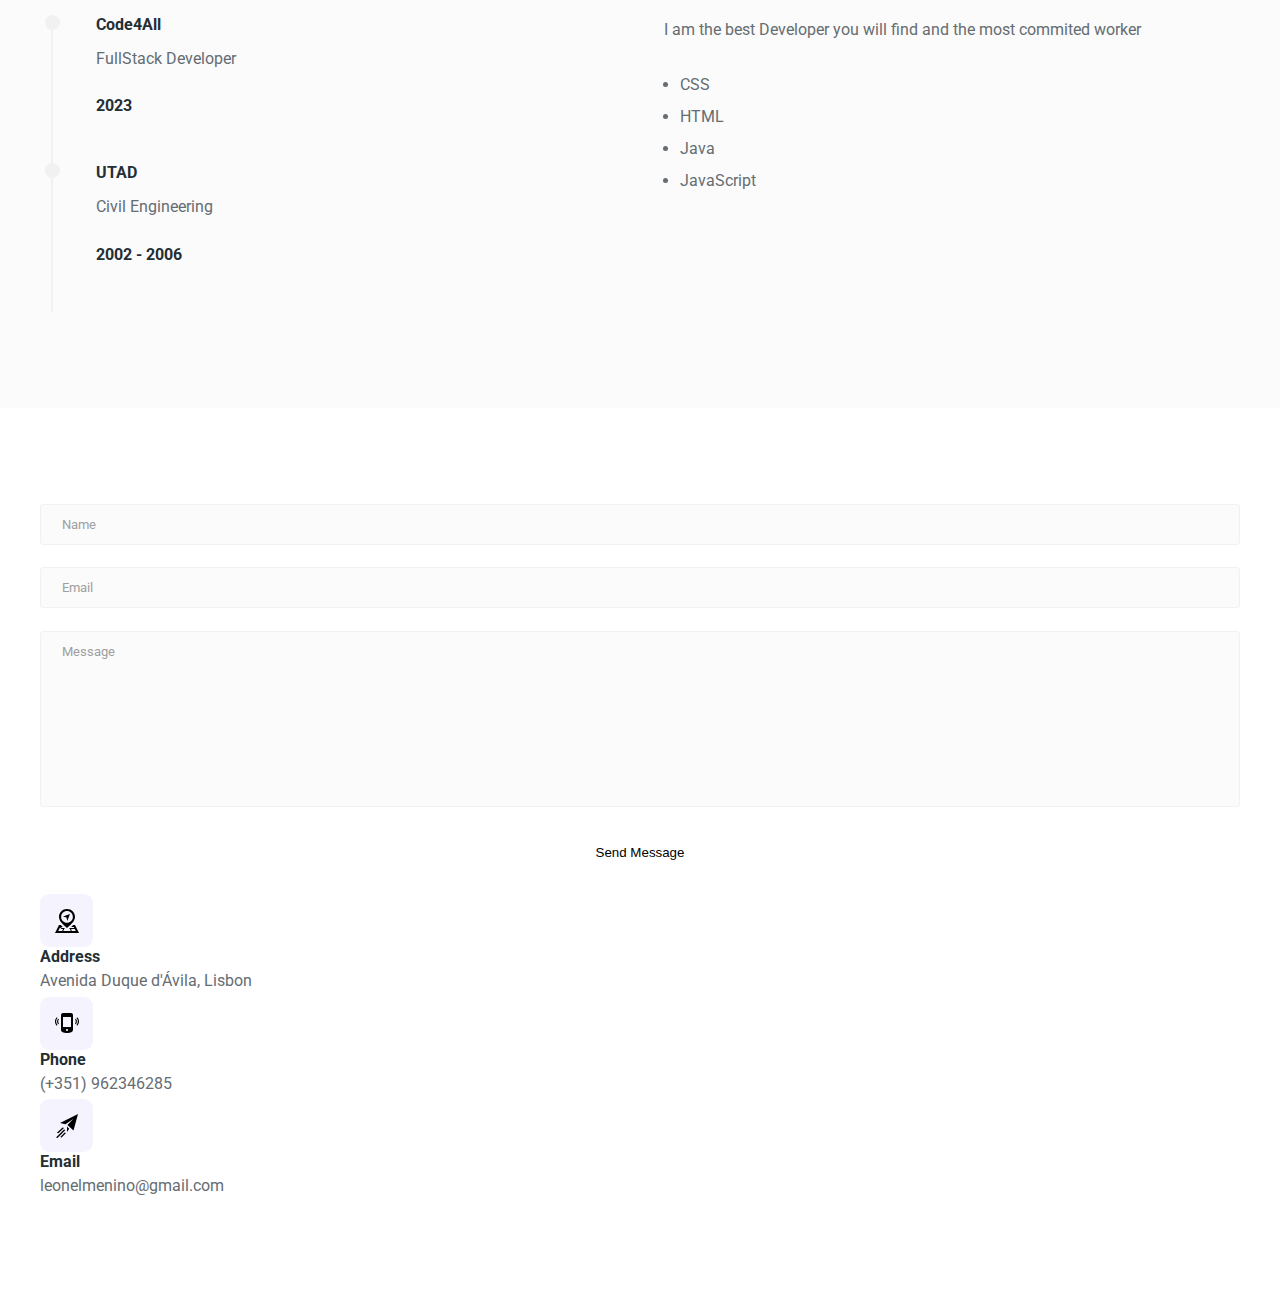
==== commit f2c78d14: "fixes on contact" ====
--- a/styles/index.html
+++ b/styles/index.html
@@ -264,7 +264,7 @@
 
     <!-- Contacts -->
     <section id="contact">
-        <div id="contact" class="contact main-container">
+        <div class="contact main-container">
             <div class="contact-left">
                 <form class="contact-form" action="">
                     <div>
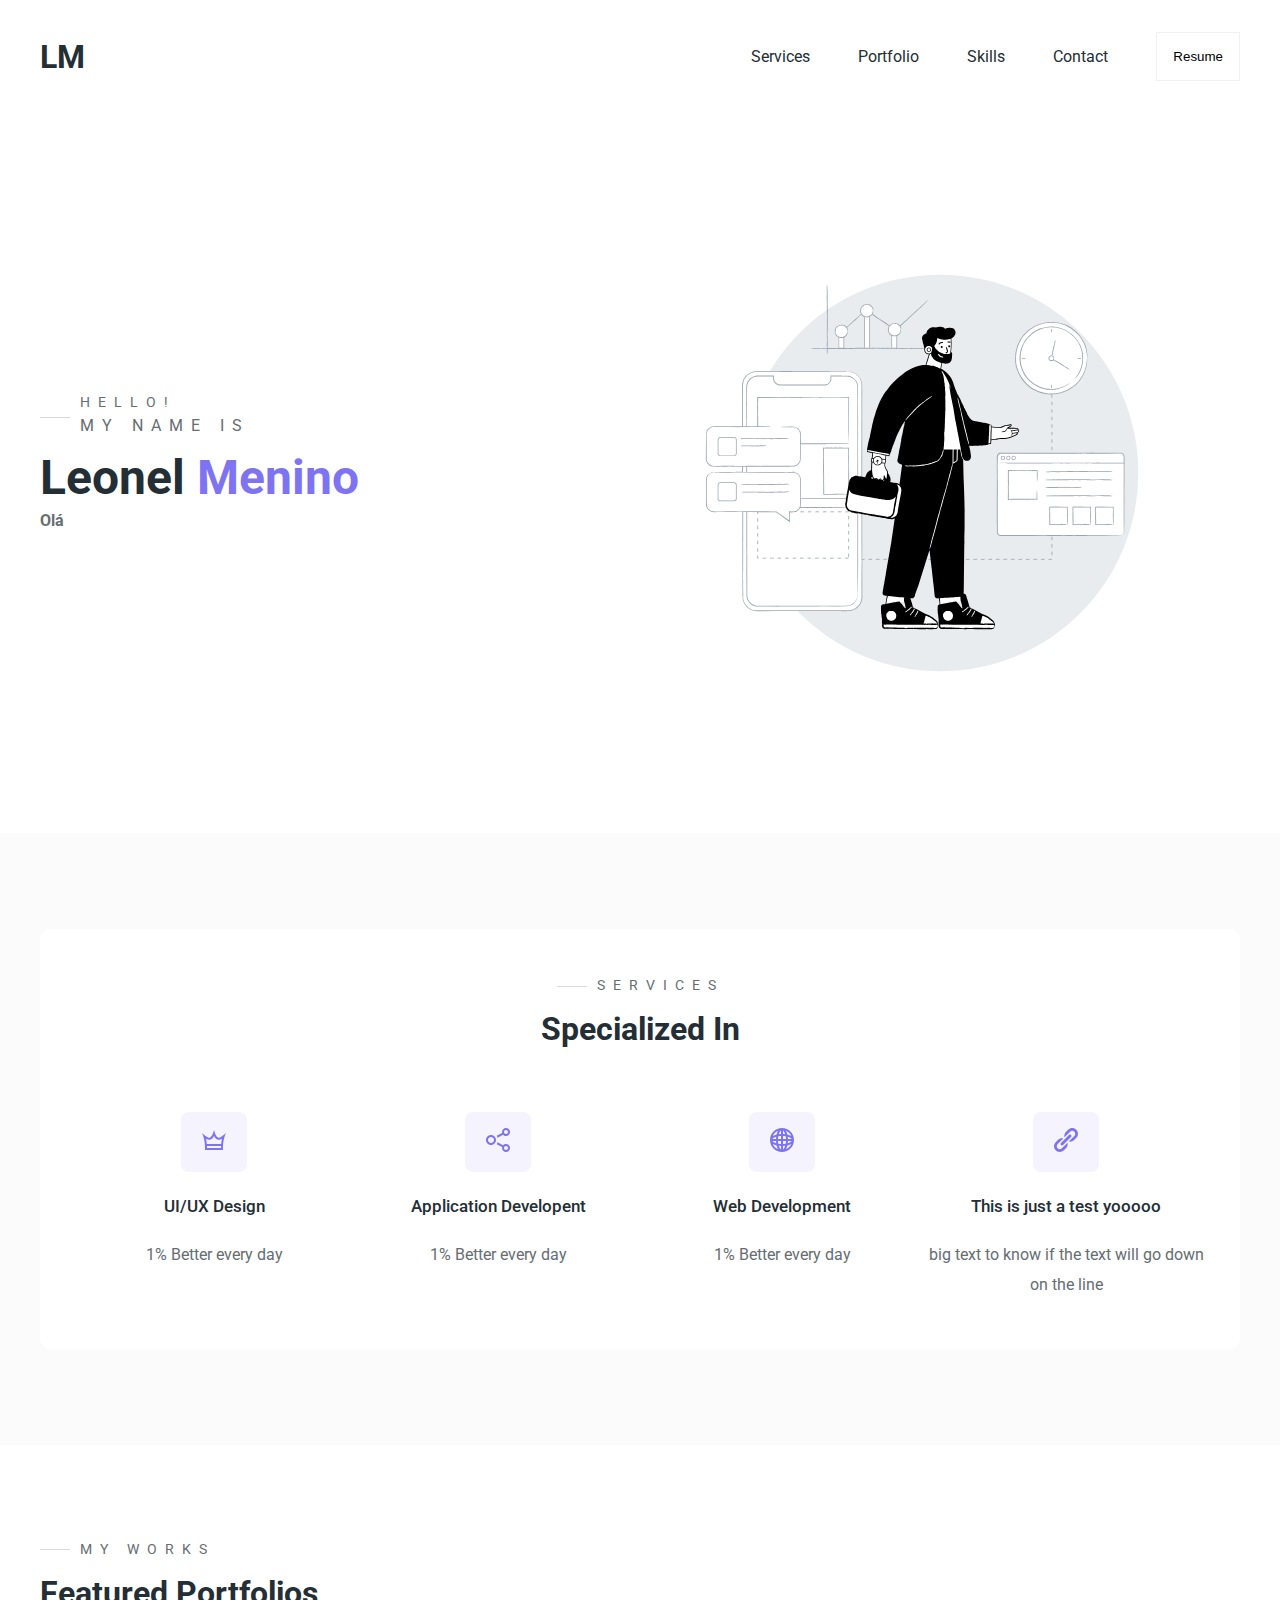
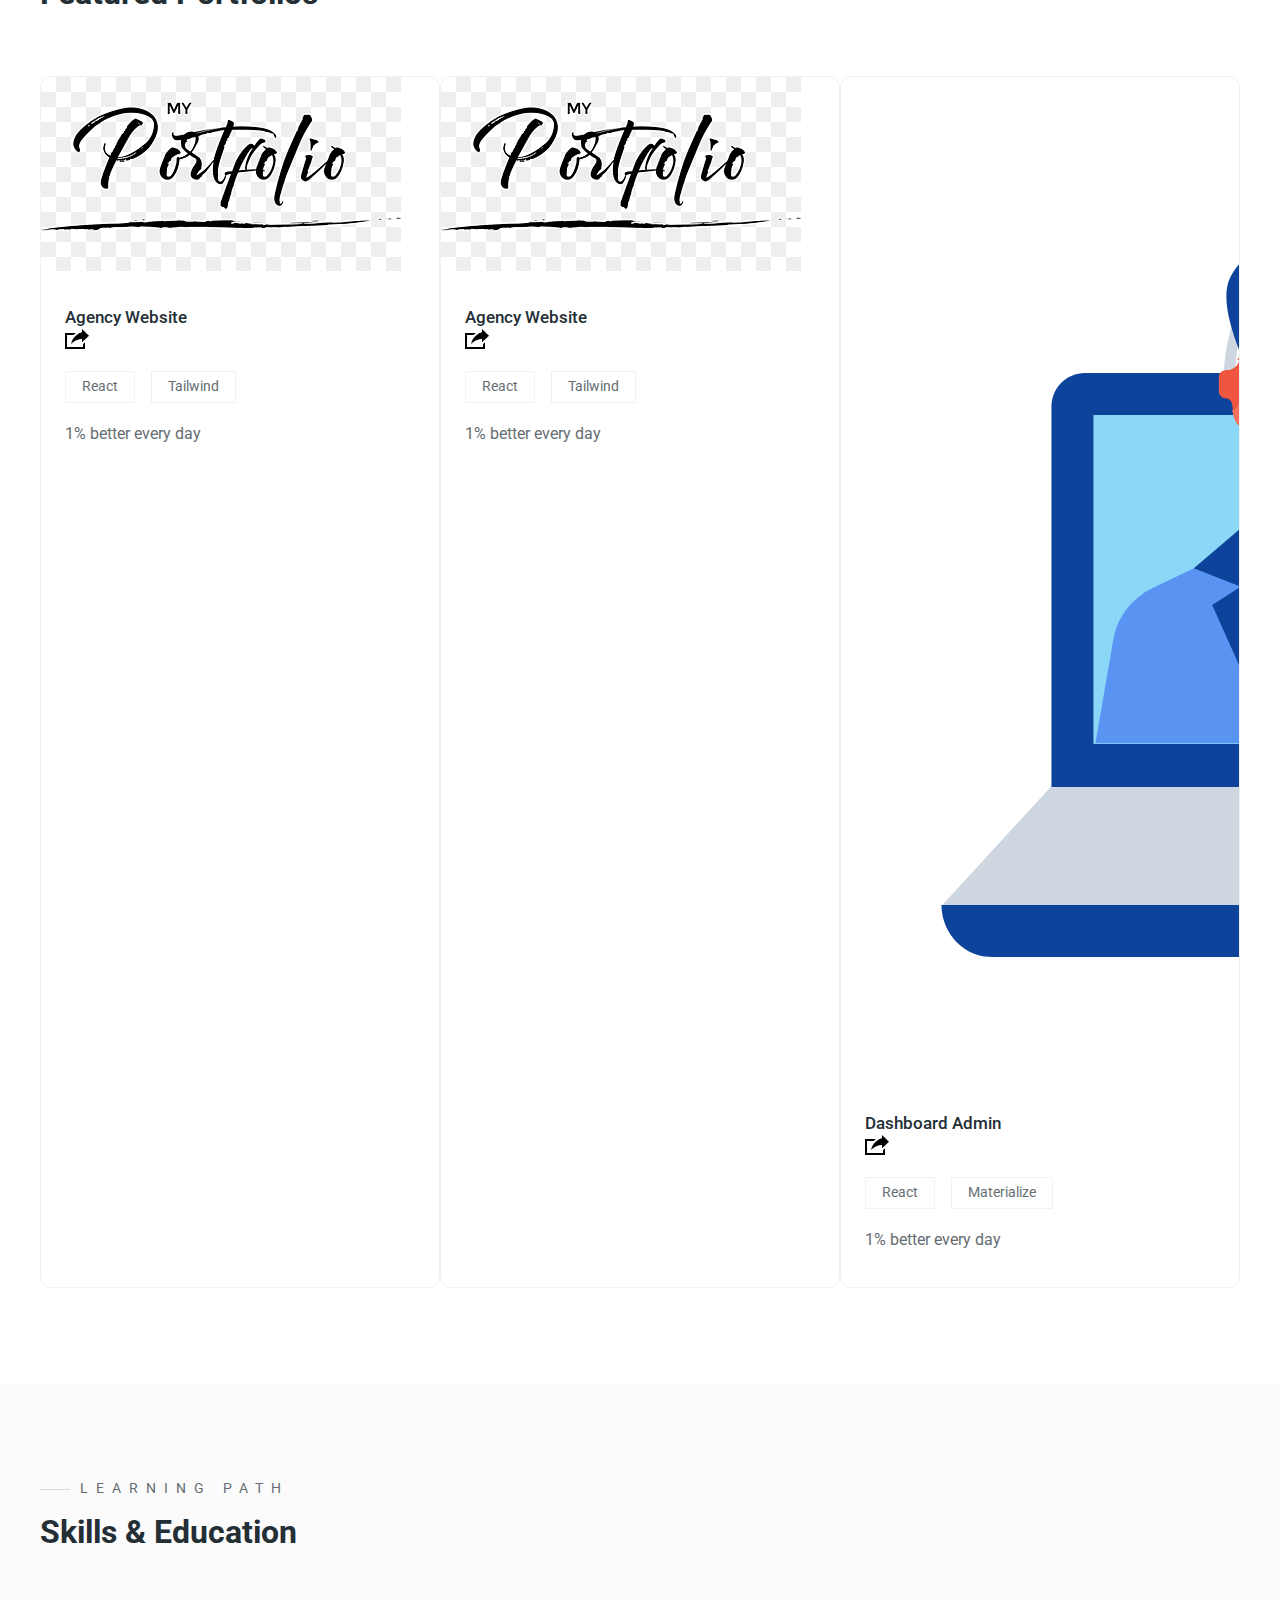
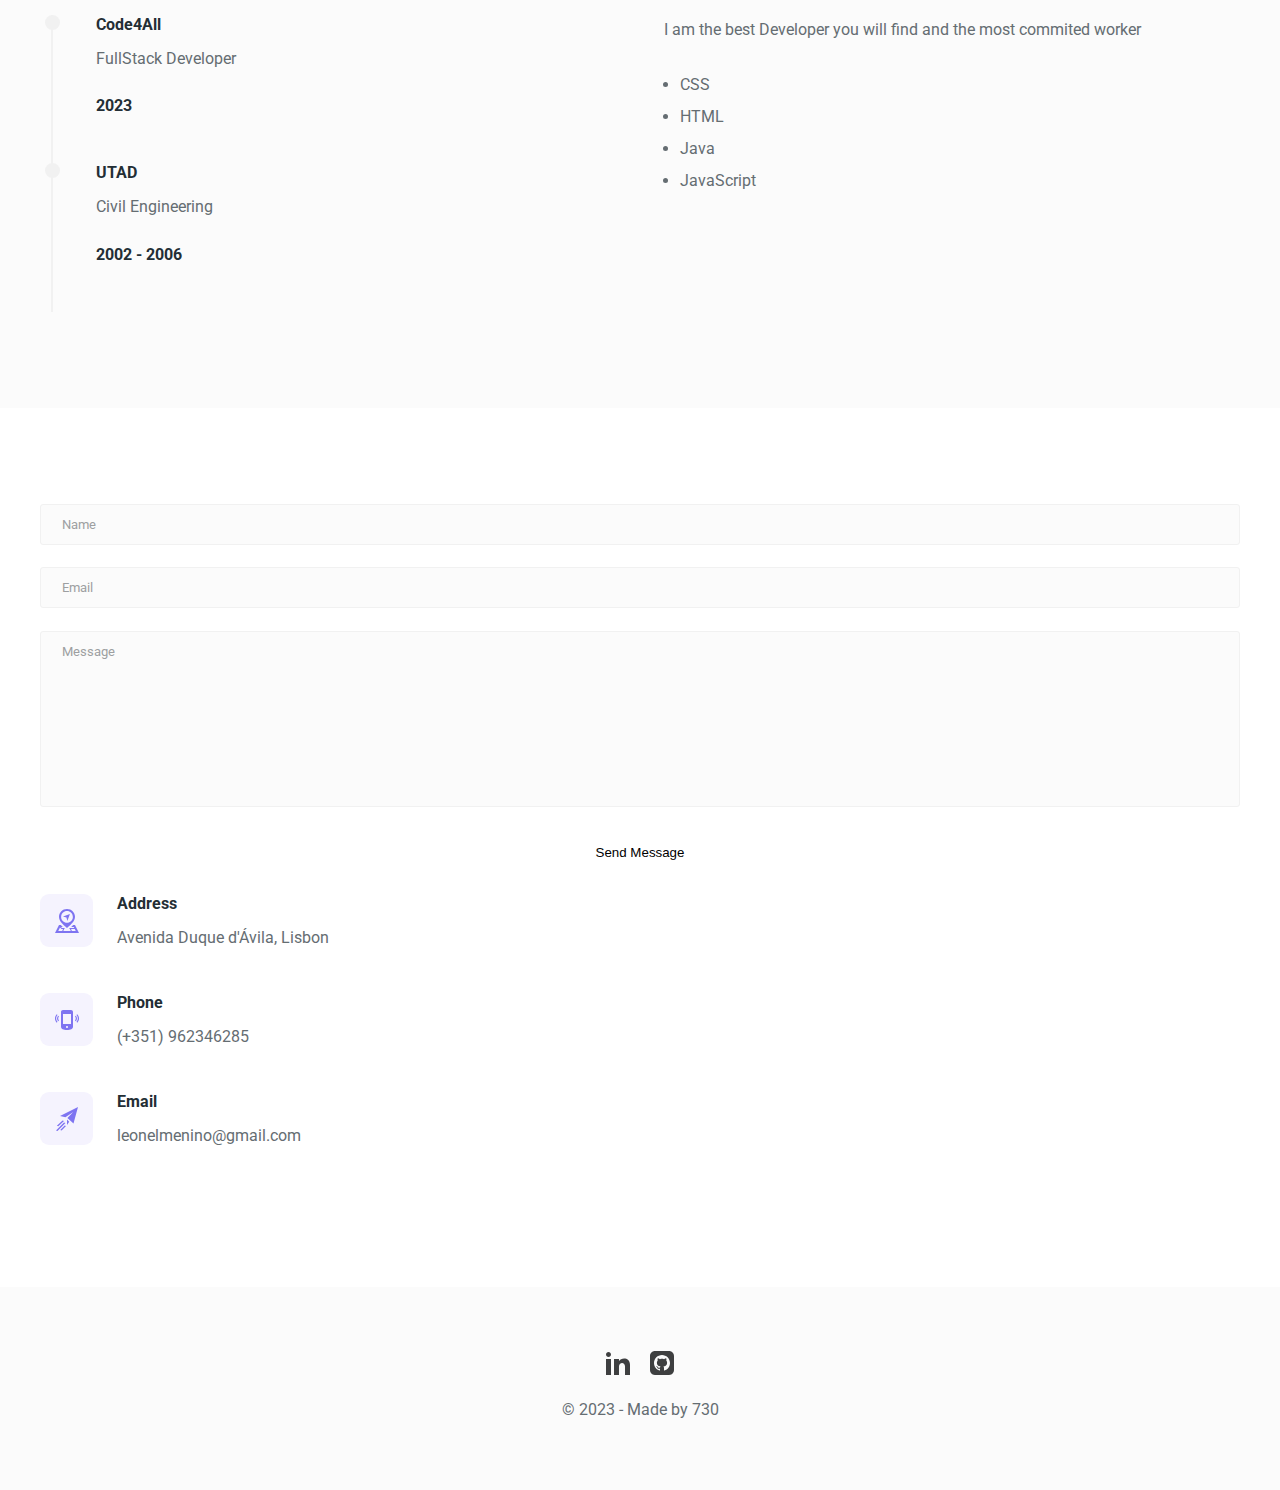
==== commit ebd99324: "start of JS" ====
--- a/styles/index.html
+++ b/styles/index.html
@@ -6,6 +6,7 @@
     <meta name="viewport" content="width=device-width, initial-scale=1.0">
     <title>Leonel Menino - FullStack Developer</title>
     <link rel="stylesheet" href="/style.css">
+    <link rel="stylesheet" href="/responsive.css">
 </head>
 <body>
     
@@ -266,7 +267,7 @@
     <section id="contact">
         <div class="contact main-container">
             <div class="contact-left">
-                <form class="contact-form" action="">
+                <form class="contact-form" action="https://formspree.io/f/xkndazvd" method="post">
                     <div>
                         <input type="text" placeholder="Name" name="name" />
                     </div>
@@ -352,5 +353,45 @@
         </div>
     </section>
     <!-- End os Contacts-->
+   
+    <!-- Footer -->
+    <footer>
+       
+        <div class="footer-icons">
+           
+            <a href="">
+                <svg 
+                    xmlns="http://www.w3.org/2000/svg" 
+                    width="24" 
+                    height="24" 
+                    viewBox="0 0 24 24"
+                >
+                    <path 
+                        d="M4.98 3.5c0 1.381-1.11 2.5-2.48 2.5s-2.48-1.119-2.48-2.5c0-1.38 1.11-2.5 2.48-2.5s2.48 1.12 2.48 2.5zm.02 4.5h-5v16h5v-16zm7.982 0h-4.968v16h4.969v-8.399c0-4.67 6.029-5.052 6.029 0v8.399h4.988v-10.131c0-7.88-8.922-7.593-11.018-3.714v-2.155z"
+                    />
+                </svg>
+            </a>
+           
+            <a href="">
+                <svg 
+                    xmlns="http://www.w3.org/2000/svg" 
+                    width="24" 
+                    height="24" 
+                    viewBox="0 0 24 24"
+                >
+                    <path 
+                        d="M19 0h-14c-2.761 0-5 2.239-5 5v14c0 2.761 2.239 5 5 5h14c2.762 0 5-2.239 5-5v-14c0-2.761-2.238-5-5-5zm-4.466 19.59c-.405.078-.534-.171-.534-.384v-2.195c0-.747-.262-1.233-.55-1.481 1.782-.198 3.654-.875 3.654-3.947 0-.874-.312-1.588-.823-2.147.082-.202.356-1.016-.079-2.117 0 0-.671-.215-2.198.82-.64-.18-1.324-.267-2.004-.271-.68.003-1.364.091-2.003.269-1.528-1.035-2.2-.82-2.2-.82-.434 1.102-.16 1.915-.077 2.118-.512.56-.824 1.273-.824 2.147 0 3.064 1.867 3.751 3.645 3.954-.229.2-.436.552-.508 1.07-.457.204-1.614.557-2.328-.666 0 0-.423-.768-1.227-.825 0 0-.78-.01-.055.487 0 0 .525.246.889 1.17 0 0 .463 1.428 2.688.944v1.489c0 .211-.129.459-.528.385-3.18-1.057-5.472-4.056-5.472-7.59 0-4.419 3.582-8 8-8s8 3.581 8 8c0 3.533-2.289 6.531-5.466 7.59z"
+                    />
+                </svg>
+            </a>
+       
+        </div>
+
+        <p>&#169; 2023 - Made by 730</p>
+   
+    </footer>
+    <!-- End of Footer -->
+
+    <script src="scripts/main.js"></script>
 </body>
 </html>--- a/style.css
+++ b/style.css
@@ -390,6 +390,11 @@
     background: var(--primaryIconColorHover);
 }
 
+.contact-item {
+    display: flex;
+    gap: 1.5rem;
+    margin-bottom: 2.5rem;
+}
 .contact-item-icon {
     background: var(--thirdBackgroundColor);
     width: 53px;
@@ -400,3 +405,34 @@
     align-items: center;
 }
 
+.contact-item-icon svg {
+    fill: var(--primaryIconColor);
+}
+
+.contact-item-detail h4 {
+    margin-bottom: 0.6rem;
+}
+
+/* Footer */
+
+footer {
+    padding: 4rem 0;
+    background: var(--secondaryBackgroundColor);
+    text-align: center;
+}
+
+.footer-icons {
+    margin-bottom: 1rem;
+}
+
+.footer-icons a {
+    margin: 0 .5rem;
+}
+
+.footer-icons svg {
+    fill: #3e3f40;
+}
+
+.footer-icons a:hover {
+    fill: #000;
+}--- a/responsive.css
+++ b/responsive.css
@@ -0,0 +1,124 @@
+@media screen and (max-width: 1000px) {
+   p {
+    font-size: 0.9rem;
+    line-height: 1.8rem;
+   };
+
+   .grid-3 {
+      gap: 1rem;
+   }
+
+   .skills-right ul li {
+      font-size: 0.9rem;
+   }
+}
+
+@media screen and (max-width: 825px) {
+    /* Burger */
+    .burger {
+      display: block;
+      cursor: pointer;
+    }
+
+    .toggle-burger .line-1 {
+      transform: rotate(-45deg) translate(-5px, 7px);
+    }
+
+    .toggle-burger .line-2 {
+      opacity: 0; 
+    }
+
+    .toggle-burger .line-3 {
+      transform: rotate(45deg) translate(-5px, -7px);
+    }
+     
+    /* Navigation */
+      nav {
+         position: fixed;
+         width: 50%;
+         right: 0;
+         top: 0;
+         height: 100vh;
+         flex-direction: column;
+         background: var(--primaryBackgroundColor);
+         border-left: 1px solid var(--borderColor);
+         z-index: 9;
+         transform: translateX(100%);
+         transition: 0.3s ease-in-out;
+       }
+      
+      nav ul {
+         height: 100vh;
+         align-items: center;
+         flex-direction: column;
+         justify-content: center;
+      
+      }
+
+      .nav-active {
+         transform: translateX(0);
+
+      }
+      
+      .root {
+         --sectionPadding: 4rem 0;
+      }
+
+      .section-title {
+         font-size: 1.6rem;
+         margin: 0.6rem 0 2.5rem;
+      }
+
+      .pre-title {
+         font-size: 0.8rem;
+       }
+
+       /* Hero Section */
+       #hero {
+         grid-template-columns: 1fr;
+         height: fit-content;
+       }
+
+       .hero-right {
+         order: -1;
+       }
+
+      .hero-right img {
+         width: 70%;
+      }
+
+      .hero-left {
+         text-align: center;
+         padding-bottom: 5rem;
+      }
+
+      .hero-left .pre-title {
+         margin: 0 auto;
+      }
+
+      .hero-name {
+         font-size: 2.3rem;
+         margin-bottom: 0.5rem;
+      }
+
+      /* Skills Section */
+      .skills-grid {
+         gap: 1rem;
+      }
+
+      /* Footer Section */
+      footer {
+         padding: 2rem 0;
+      }
+}
+
+@media screen and (max-width: 640px) {
+    /* Titles */
+   .section-title {
+      font-size: 1.3rem;
+   } 
+
+   .pre-title {
+      font-size: 0.7rem;
+   }
+}
